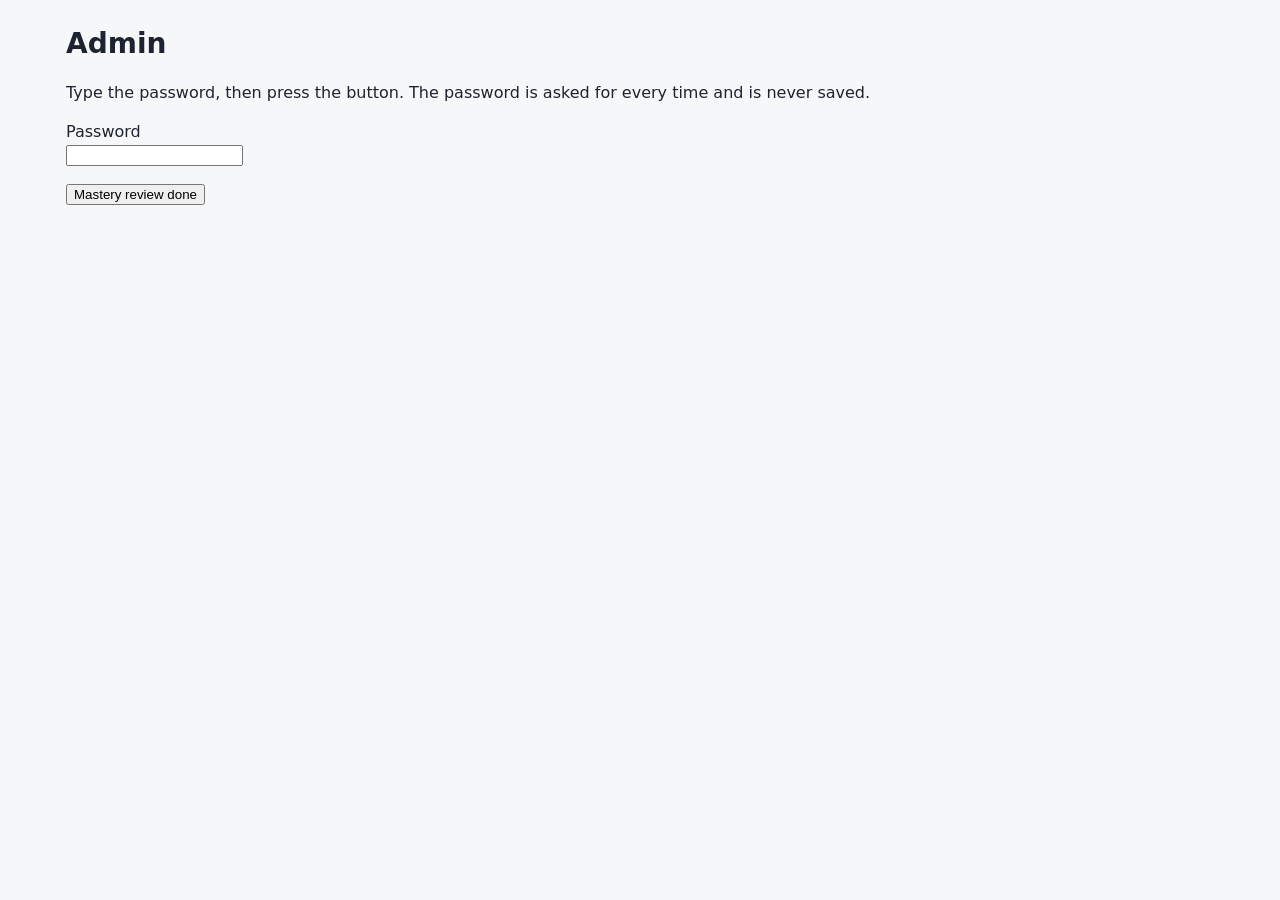
==== site/admin.html @ 5ad4c43c "Admin page slice 1: hidden /admin with Mastery review done button and Vercel helper (fake-GitHub tes" ====
<!doctype html>
<html lang="en">
<head>
<meta charset="utf-8">
<meta name="viewport" content="width=device-width, initial-scale=1">
<meta name="robots" content="noindex, nofollow">
<title>Admin</title>
<link rel="stylesheet" href="style.css">
</head>
<body>
<main>
  <header><h1>Admin</h1></header>
  <form id="admin-form" autocomplete="off">
    <p>Type the password, then press the button. The password is asked for every time and is never saved.</p>
    <p><label for="admin-password">Password</label><br>
    <input type="password" id="admin-password" autocomplete="current-password" required></p>
    <p><button type="submit" id="admin-review-done">Mastery review done</button></p>
    <p id="admin-status" role="status"></p>
  </form>
</main>
<script src="admin.js"></script>
</body>
</html>
---- site/style.css ----
:root {
  --bg: #f6f7f9; --card: #ffffff; --text: #1d2330; --muted: #646d7e; --line: #e2e5ea;
  --up: #1b8a4b; --down: #c0392b;
  --S: #f2b01e; --S-text: #3a2a00; --A: #2e9d5b; --B: #3b78d8; --C: #7d6fb0; --D: #c4564a;
  --warn-bg: #fff4d6; --bad-bg: #fde4e1;
  --m-main: #b7860b; --m-good: #1b8a4b; --m-average: #2f6fd0; --m-below: #7a6a99; --m-never: #7b8494;
}
@media (prefers-color-scheme: dark) {
  :root {
    --bg: #14171d; --card: #1c2029; --text: #e8ebf1; --muted: #9aa3b4; --line: #2c3240;
    --up: #4fc283; --down: #f0786b; --warn-bg: #43380f; --bad-bg: #4a1f1b;
    --m-main: #f2b01e; --m-good: #4fc283; --m-average: #6fa3f0; --m-below: #a597c9; --m-never: #8b94a5;
  }
}
* { box-sizing: border-box; }
body { margin: 0; background: var(--bg); color: var(--text);
  font: 16px/1.45 system-ui, -apple-system, "Segoe UI", Roboto, sans-serif; }
main { max-width: 1180px; margin: 0 auto; padding: 24px 16px 48px; }
h1 { margin: 0 0 12px; font-size: 28px; }
.facts { display: flex; flex-wrap: wrap; gap: 8px 32px; margin: 0 0 16px; }
.facts div { min-width: 120px; }
.facts dt { font-size: 12px; text-transform: uppercase; letter-spacing: .04em; color: var(--muted); }
.facts dd { margin: 0; font-size: 18px; font-weight: 600; }
.notice { margin: 0 0 12px; }
.notice:empty { display: none; }
.notice.warn, .notice.bad { padding: 10px 14px; border-radius: 8px; }
.notice.warn { background: var(--warn-bg); }
.notice.bad { background: var(--bad-bg); }
.notice.quiet { color: var(--muted); font-size: 14px; cursor: help; }
#mastery-review.warn, #mastery-review.bad { font-size: 14px; font-weight: 600; cursor: help; }
.tablewrap { overflow-x: auto; background: var(--card); border: 1px solid var(--line); border-radius: 10px; }
table { width: 100%; border-collapse: collapse; }
th, td { padding: 8px 9px; text-align: left; white-space: nowrap; }
th { font-size: 12px; text-transform: uppercase; letter-spacing: .04em; color: var(--muted);
  border-bottom: 1px solid var(--line); background: var(--card); position: sticky; top: 0; }
tbody tr + tr td { border-top: 1px solid var(--line); }
tbody tr:hover { background: color-mix(in srgb, var(--text) 5%, transparent); }
.num { text-align: right; font-variant-numeric: tabular-nums; }
.rank { color: var(--muted); }
.champ { font-weight: 600; }
.score { font-size: 20px; font-weight: 800; }
.up { color: var(--up); } .down { color: var(--down); }
.tier { display: inline-block; min-width: 38px; padding: 2px 10px; border-radius: 6px; text-align: center;
  font-weight: 800; color: #fff; }
.tier-S { background: var(--S); color: var(--S-text); } .tier-A { background: var(--A); }
.tier-B { background: var(--B); } .tier-C { background: var(--C); } .tier-D { background: var(--D); }
.foot { color: var(--muted); font-size: 13px; }
th[data-sort] { cursor: pointer; user-select: none; }
th[data-sort]:hover { color: var(--text); }
th[aria-sort="ascending"]::after { content: " \25B2"; font-size: 10px; }
th[aria-sort="descending"]::after { content: " \25BC"; font-size: 10px; }
.champbtn { all: unset; cursor: pointer; font-weight: 600; }
.champbtn:hover, .champbtn:focus-visible { text-decoration: underline; }
.champbtn::after { content: " \25B8"; color: var(--muted); font-size: 11px; }
.champbtn[aria-expanded="true"]::after { content: " \25BE"; }
.mastery { display: flex; justify-content: flex-end; gap: 2px; margin-top: 4px; cursor: help; }
.mastery i { width: 6px; height: 6px; border-radius: 50%; background: var(--line); }
.mastery i.on { background: currentColor; }
.mastery-main { color: var(--m-main); } .mastery-good { color: var(--m-good); }
.mastery-average { color: var(--m-average); } .mastery-below_average { color: var(--m-below); }
.mastery-never_played { color: var(--m-never); }
.sub { display: block; white-space: normal; min-width: 70px; font-size: 11px; font-weight: 400; color: var(--muted); }
.warnsign { color: #c77800; cursor: help; }
.sample-Low { color: var(--down); } .sample-Medium { color: var(--muted); } .sample-High { color: var(--up); }
tr.detail td { white-space: normal; background: color-mix(in srgb, var(--text) 3%, transparent); padding: 12px 16px 16px; }
.detailgrid { display: flex; flex-wrap: wrap; gap: 14px 40px; }
.detailgrid h3 { margin: 0 0 6px; font-size: 12px; text-transform: uppercase; letter-spacing: .04em; color: var(--muted); }
.detailgrid p { margin: 0 0 3px; }
.traits { display: flex; flex-wrap: wrap; gap: 6px; max-width: 520px; }
.trait { padding: 2px 9px; border-radius: 6px; font-size: 12px; border: 1px solid var(--line); background: var(--card); }
.trait b { font-weight: 700; }
.trait-low { opacity: .7; }
.trait-mid { border-color: color-mix(in srgb, var(--B) 55%, var(--line)); }
.trait-high { border-color: var(--B); background: color-mix(in srgb, var(--B) 14%, var(--card)); }
#notranked h2 { font-size: 16px; margin: 16px 0 6px; }
#notranked ul { margin: 0; padding-left: 20px; }
.tabs { display: flex; flex-wrap: wrap; gap: 4px; margin: 0 0 14px; border-bottom: 1px solid var(--line); }
.tabs button { all: unset; cursor: pointer; padding: 9px 18px; font-weight: 600; color: var(--muted);
  border-bottom: 3px solid transparent; margin-bottom: -1px; }
.tabs button:hover { color: var(--text); }
.tabs button:focus-visible { outline: 2px solid var(--B); outline-offset: -2px; border-radius: 6px; }
.tabs button[aria-selected="true"] { color: var(--text); border-bottom-color: var(--B); }
.tabpanel[hidden] { display: none; }
.intro { margin: 0 0 10px; color: var(--muted); font-size: 14px; max-width: 900px; }
.sectionhead { font-size: 18px; margin: 26px 0 4px; display: inline-block; cursor: help; }
#tip { position: fixed; z-index: 50; max-width: 340px; padding: 8px 11px; border-radius: 8px; font-size: 13px; line-height: 1.4;
  background: #1d2330; color: #f2f4f8; box-shadow: 0 4px 16px rgba(0, 0, 0, .3); pointer-events: none; white-space: normal; }
#tip[hidden] { display: none; }
@media (prefers-color-scheme: dark) { #tip { background: #e8ebf1; color: #1d2330; } }
th[data-tip], [data-tip] { cursor: help; }
th[data-sort][data-tip] { cursor: pointer; }
.nocard { display: inline-block; margin-left: 8px; padding: 1px 8px; border-radius: 10px; font-size: 11px; font-weight: 600;
  color: var(--muted); border: 1px dashed var(--muted); }
.kind { display: inline-block; padding: 2px 9px; border-radius: 6px; font-size: 12px; font-weight: 700; border: 1px solid var(--line); }
.kind-up { color: var(--B); border-color: var(--B); } .kind-new { color: var(--A); border-color: var(--A); }
.tipline { width: 300px; margin-top: 2px; font-weight: 400; }
td.skill { white-space: normal; min-width: 240px; max-width: 360px; font-size: 13px; }
.mastery-text { font-weight: 600; }
.mastery-text.mastery-main { color: var(--m-main); } .mastery-text.mastery-good { color: var(--m-good); }
.mastery-text.mastery-average { color: var(--m-average); } .mastery-text.mastery-below_average { color: var(--m-below); }
.mastery-text.mastery-never_played { color: var(--m-never); }
.patchmix { margin: 0 0 10px; font-size: 18px; font-weight: 600; cursor: help; display: inline-block; }
.chip { display: inline-block; margin-top: 3px; padding: 1px 8px; border-radius: 10px; font-size: 11px; font-weight: 700; white-space: nowrap;
  color: var(--B); background: color-mix(in srgb, var(--B) 14%, var(--card)); border: 1px solid color-mix(in srgb, var(--B) 45%, var(--line)); }
.box { display: inline-block; min-width: 64px; padding: 5px 12px; border-radius: 8px; text-align: center; font-size: 20px; font-weight: 800;
  font-variant-numeric: tabular-nums; }
:root { --p2: #1b8a4b; --p2t: #fff; --p1: #bfe6cf; --p1t: #0f4a29; --n0: #e6e9ee; --n0t: #3a4252; --n1: #f6c9c3; --n1t: #7a1f14; --n2: #c0392b; --n2t: #fff; }
@media (prefers-color-scheme: dark) { :root { --p2: #2e9d5b; --p1: #1f4a35; --p1t: #bfe6cf; --n0: #2c3240; --n0t: #c8cfdc; --n1: #5a2a25; --n1t: #f6c9c3; --n2: #c4564a; } }
.box-p2 { background: var(--p2); color: var(--p2t); } .box-p1 { background: var(--p1); color: var(--p1t); }
.box-0 { background: var(--n0); color: var(--n0t); }
.box-n1 { background: var(--n1); color: var(--n1t); } .box-n2 { background: var(--n2); color: var(--n2t); }
th.detail-col, td.detail-col { font-size: 12px; color: var(--muted); font-weight: 400; }
td.traitcell { white-space: normal; min-width: 240px; max-width: 340px; }
.traitscore { font-size: 16px; margin-right: 8px; vertical-align: top; }
.traits.compact { display: inline-flex; gap: 3px; max-width: 300px; vertical-align: top; }
.traits.compact .trait { padding: 0 6px; font-size: 11px; }
#tab-growth .sectionhead { display: block; }
@media (max-width: 700px) { h1 { font-size: 22px; } th, td { padding: 8px 8px; } .score { font-size: 17px; } }

/* Utopy picks: the last, quieter table on the Growth tab */
.utopy { margin-top: 8px; opacity: .85; }
.utopy .sectionhead { font-size: 15px; margin-top: 30px; margin-bottom: 0; }
.utopy table { font-size: 13px; }

/* Footer: the Riot legal notice, visible under every tab */
.sitefooter { margin-top: 40px; padding-top: 14px; border-top: 1px solid var(--line); color: var(--muted); font-size: 12px; }
.sitefooter p { margin: 0 0 6px; max-width: 900px; }
.sitefooter .about { font-size: 11px; }
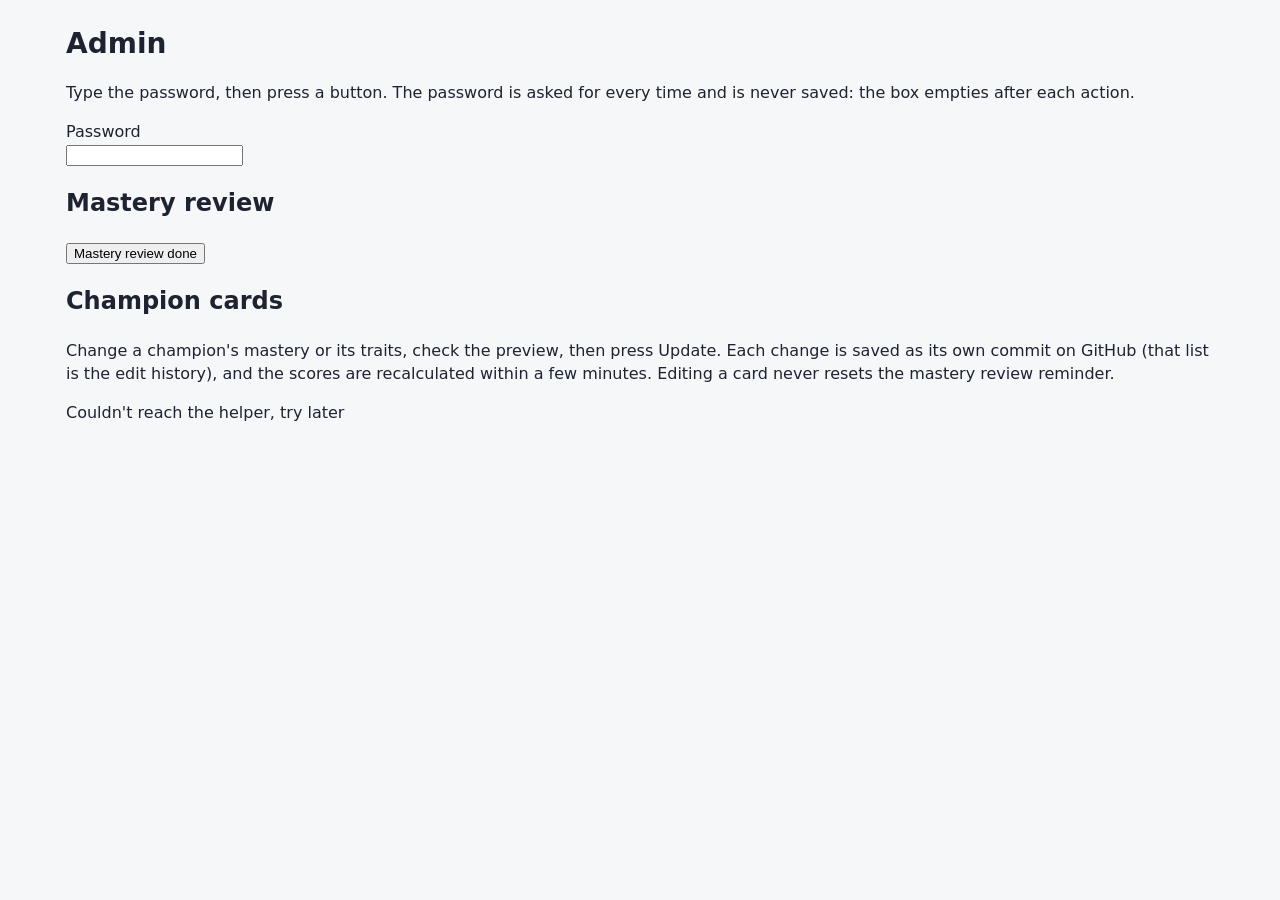
==== commit 8ff1cd0d: "Admin page slice 2 (brief v0.43): card editing with Comfort preview, one commit per edit, quick resc" ====
--- a/site/admin.html
+++ b/site/admin.html
@@ -6,18 +6,41 @@
 <meta name="robots" content="noindex, nofollow">
 <title>Admin</title>
 <link rel="stylesheet" href="style.css">
+<style>
+  .admin-card { border: 1px solid #8884; border-radius: 6px; padding: 10px 12px; margin: 10px 0; }
+  .admin-card h3 { margin: 0 0 6px; font-size: 1rem; }
+  .admin-card h3 small { font-weight: normal; opacity: .7; }
+  .admin-fields { display: flex; flex-wrap: wrap; gap: 8px 14px; }
+  .admin-fields label { display: flex; flex-direction: column; font-size: .8rem; }
+  .admin-fields select { font-size: .9rem; }
+  .admin-preview { margin: 8px 0 4px; font-size: .9rem; min-height: 1.2em; }
+  .admin-result { font-size: .9rem; margin: 4px 0 0; }
+  .admin-changed select.changed { outline: 2px solid #e0a000; }
+</style>
 </head>
 <body>
 <main>
   <header><h1>Admin</h1></header>
+  <p>Type the password, then press a button. The password is asked for every time and is never saved: the box
+  empties after each action.</p>
+  <p><label for="admin-password">Password</label><br>
+  <input type="password" id="admin-password" autocomplete="current-password"></p>
+
+  <h2>Mastery review</h2>
   <form id="admin-form" autocomplete="off">
-    <p>Type the password, then press the button. The password is asked for every time and is never saved.</p>
-    <p><label for="admin-password">Password</label><br>
-    <input type="password" id="admin-password" autocomplete="current-password" required></p>
     <p><button type="submit" id="admin-review-done">Mastery review done</button></p>
     <p id="admin-status" role="status"></p>
   </form>
+
+  <h2>Champion cards</h2>
+  <p>Change a champion's mastery or its traits, check the preview, then press Update. Each change is saved as its
+  own commit on GitHub (that list is the edit history), and the scores are recalculated within a few minutes.
+  Editing a card never resets the mastery review reminder.</p>
+  <p id="admin-cards-status" role="status">Loading the cards&hellip;</p>
+  <div id="admin-cards"></div>
 </main>
+<script src="settings.js"></script>
+<script src="comfort-preview.js"></script>
 <script src="admin.js"></script>
 </body>
 </html>
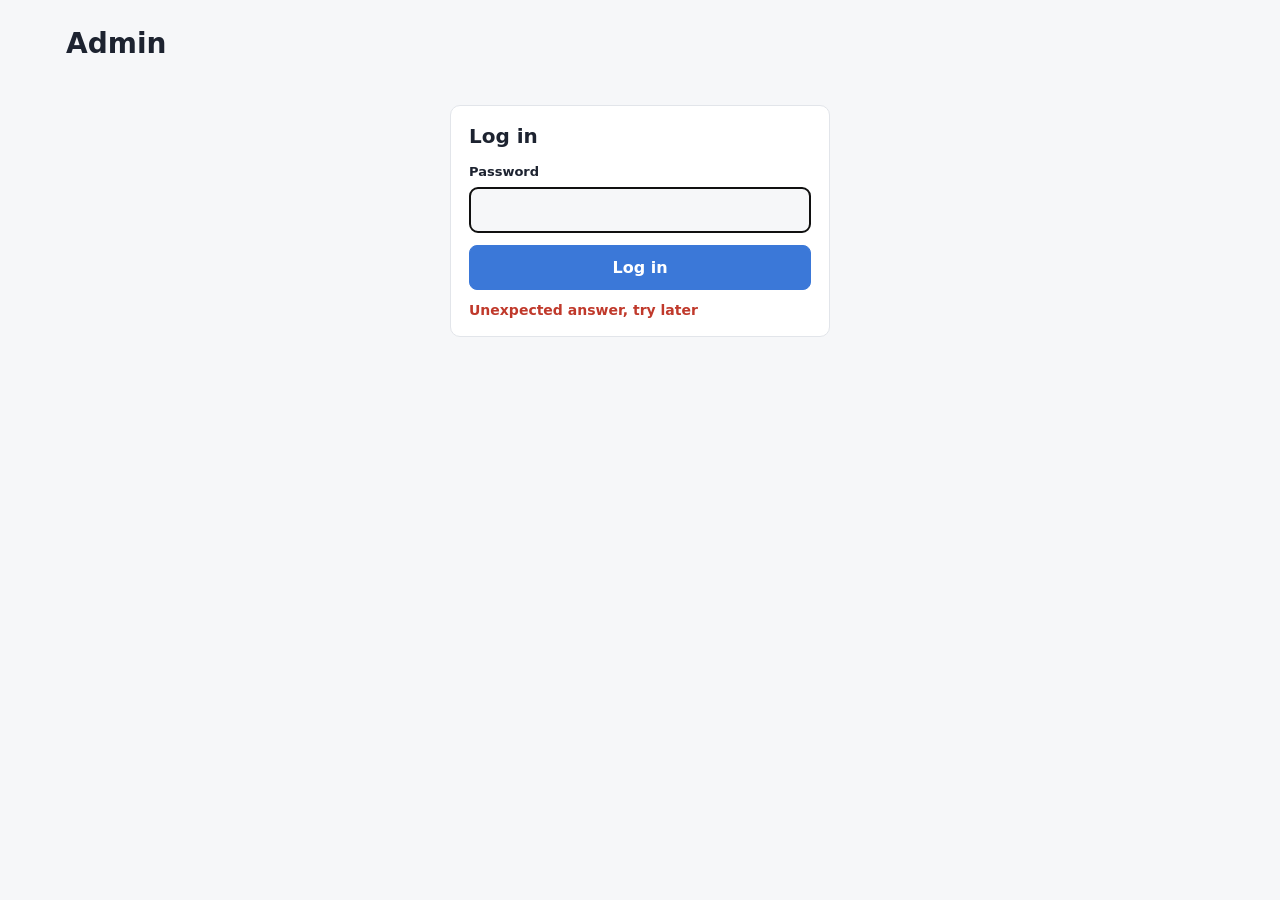
==== commit 7d1bb884: "v1.5: admin page redesign: login screen with a 30-day cookie, one table of all cards, Save all as on" ====
--- a/site/admin.html
+++ b/site/admin.html
@@ -7,37 +7,112 @@
 <title>Admin</title>
 <link rel="stylesheet" href="style.css">
 <style>
-  .admin-card { border: 1px solid #8884; border-radius: 6px; padding: 10px 12px; margin: 10px 0; }
-  .admin-card h3 { margin: 0 0 6px; font-size: 1rem; }
-  .admin-card h3 small { font-weight: normal; opacity: .7; }
-  .admin-fields { display: flex; flex-wrap: wrap; gap: 8px 14px; }
-  .admin-fields label { display: flex; flex-direction: column; font-size: .8rem; }
-  .admin-fields select { font-size: .9rem; }
-  .admin-preview { margin: 8px 0 4px; font-size: .9rem; min-height: 1.2em; }
-  .admin-result { font-size: .9rem; margin: 4px 0 0; }
-  .admin-changed select.changed { outline: 2px solid #e0a000; }
+  [hidden] { display: none !important; }
+  .adminhead { display: flex; flex-wrap: wrap; align-items: center; justify-content: space-between; gap: 8px 16px; margin-bottom: 10px; }
+  .adminhead h1 { margin: 0; }
+  .sessionbar { display: flex; align-items: center; gap: 10px; }
+  .okchip { padding: 2px 10px; border-radius: 10px; font-size: 12px; font-weight: 700; color: var(--up);
+    border: 1px solid var(--up); }
+  .btn { font: inherit; font-size: 14px; font-weight: 600; padding: 7px 16px; border-radius: 8px; cursor: pointer;
+    border: 1px solid var(--line); background: var(--card); color: var(--text); }
+  .btn:hover:not(:disabled) { border-color: var(--muted); }
+  .btn:disabled { opacity: .5; cursor: default; }
+  .btn.primary { background: var(--B); border-color: var(--B); color: #fff; }
+  .btn.small { padding: 3px 10px; font-size: 12px; }
+  .panel { background: var(--card); border: 1px solid var(--line); border-radius: 10px; padding: 16px 18px; margin: 0 0 16px; }
+  .loginbox { max-width: 380px; margin: 40px auto; }
+  .loginbox h2 { margin: 0 0 12px; font-size: 20px; }
+  .loginbox label { display: block; font-size: 13px; font-weight: 600; margin-bottom: 6px; }
+  .loginbox input[type=password] { width: 100%; box-sizing: border-box; font: inherit; font-size: 16px; padding: 10px 12px;
+    border-radius: 8px; border: 1px solid var(--line); background: var(--bg); color: var(--text); }
+  .loginbox .btn { width: 100%; margin-top: 12px; padding: 10px 16px; font-size: 16px; }
+  .adminerror { color: var(--down); font-weight: 600; font-size: 14px; margin: 10px 0 0; min-height: 1.2em; }
+  .adminerror.ok { color: var(--up); }
+  .adminbar { display: flex; flex-wrap: wrap; align-items: center; gap: 10px 14px; margin-bottom: 14px; }
+  .status { font-size: 14px; }
+  .changesbox { border-color: #e0a000; }
+  .changesbox h2 { margin: 0 0 8px; font-size: 16px; }
+  .changegroup { margin: 8px 0; }
+  .changegroup > b { font-size: 15px; }
+  .changegroup .comfortline { font-size: 13px; color: var(--muted); margin-left: 8px; }
+  .changegroup ul { margin: 4px 0 0; padding-left: 20px; font-size: 14px; }
+  .changegroup li { margin: 2px 0; }
+  .undo { all: unset; cursor: pointer; margin-left: 8px; color: var(--muted); font-weight: 700; }
+  .undo:hover { color: var(--down); }
+  .changeactions { display: flex; flex-wrap: wrap; gap: 8px; margin-top: 12px; align-items: center; }
+  .searchrow { display: flex; align-items: center; gap: 12px; margin: 0 0 10px; }
+  .searchrow input { font: inherit; padding: 7px 12px; border-radius: 8px; border: 1px solid var(--line);
+    background: var(--card); color: var(--text); min-width: 220px; }
+  #cards-table { min-width: 620px; }
+  #cards-table select { font: inherit; font-size: 14px; padding: 4px 6px; border-radius: 6px; border: 1px solid var(--line);
+    background: var(--bg); color: var(--text); }
+  #cards-table select.changed { outline: 2px solid #e0a000; }
+  #cards-table tr.rowchanged > td { background: color-mix(in srgb, #e0a000 9%, var(--card)); }
+  #cards-table td.champ small { display: block; font-weight: 400; font-size: 11px; color: var(--muted); }
+  .traitsbtn { all: unset; cursor: pointer; display: flex; flex-wrap: wrap; gap: 3px; align-items: center; }
+  .traitsbtn:focus-visible { outline: 2px solid var(--B); border-radius: 6px; }
+  .traitsbtn .trait { padding: 0 6px; font-size: 11px; }
+  .traitsbtn .more { font-size: 11px; color: var(--muted); margin-left: 4px; }
+  .traitgrid { display: grid; grid-template-columns: repeat(auto-fill, minmax(130px, 1fr)); gap: 8px 12px; padding: 6px 0; }
+  .traitgrid label { display: flex; flex-direction: column; font-size: 12px; color: var(--muted); gap: 3px; }
+  .comfortnow { font-weight: 700; }
+  .comfortchange { color: var(--muted); font-weight: 400; }
+  .comfortchange b { color: var(--text); }
 </style>
 </head>
 <body>
 <main>
-  <header><h1>Admin</h1></header>
-  <p>Type the password, then press a button. The password is asked for every time and is never saved: the box
-  empties after each action.</p>
-  <p><label for="admin-password">Password</label><br>
-  <input type="password" id="admin-password" autocomplete="current-password"></p>
+  <header class="adminhead">
+    <h1>Admin</h1>
+    <div class="sessionbar" id="session" hidden>
+      <span class="okchip">Logged in</span>
+      <button type="button" class="btn small" id="logout">Log out</button>
+    </div>
+  </header>
 
-  <h2>Mastery review</h2>
-  <form id="admin-form" autocomplete="off">
-    <p><button type="submit" id="admin-review-done">Mastery review done</button></p>
-    <p id="admin-status" role="status"></p>
-  </form>
+  <section class="panel loginbox" id="login-view" hidden>
+    <h2>Log in</h2>
+    <form id="login-form" autocomplete="on">
+      <label for="password">Password</label>
+      <input type="password" id="password" name="password" autocomplete="current-password" required>
+      <button type="submit" class="btn primary" id="login-button">Log in</button>
+      <p class="adminerror" id="login-error" role="alert"></p>
+    </form>
+  </section>
 
-  <h2>Champion cards</h2>
-  <p>Change a champion's mastery or its traits, check the preview, then press Update. Each change is saved as its
-  own commit on GitHub (that list is the edit history), and the scores are recalculated within a few minutes.
-  Editing a card never resets the mastery review reminder.</p>
-  <p id="admin-cards-status" role="status">Loading the cards&hellip;</p>
-  <div id="admin-cards"></div>
+  <div id="editor-view" hidden>
+    <div class="adminbar">
+      <button type="button" class="btn" id="review-done">Mastery review done</button>
+      <span class="status" id="review-status" role="status"></span>
+    </div>
+
+    <section class="panel changesbox" id="changes-box" hidden>
+      <h2 id="changes-title">Unsaved changes</h2>
+      <div id="changes-list"></div>
+      <p class="status" id="changes-trait-line"></p>
+      <div class="changeactions">
+        <button type="button" class="btn primary" id="save-all">Save all</button>
+        <button type="button" class="btn" id="discard-all">Discard all</button>
+        <button type="button" class="btn" id="reload-cards" hidden>Reload cards (drops your changes)</button>
+      </div>
+    </section>
+    <p class="status" id="save-status" role="status"></p>
+
+    <div class="searchrow">
+      <input type="search" id="search" placeholder="Find a champion&hellip;" aria-label="Find a champion" autocomplete="off">
+      <span class="status" id="cards-count"></span>
+    </div>
+    <div class="tablewrap">
+      <table id="cards-table">
+        <thead>
+          <tr><th>Champion</th><th>Mastery</th><th>Traits (tap to edit)</th><th class="num">Comfort</th></tr>
+        </thead>
+        <tbody></tbody>
+      </table>
+    </div>
+    <p class="intro">Change a mastery in its row, or tap the traits to change them. Edit as many champions as you like, then
+    press Save all: it makes one commit and one rescore. Editing a card never resets the mastery review reminder.</p>
+  </div>
 </main>
 <script src="settings.js"></script>
 <script src="comfort-preview.js"></script>
--- a/site/style.css
+++ b/site/style.css
@@ -126,3 +126,34 @@
 .sitefooter { margin-top: 40px; padding-top: 14px; border-top: 1px solid var(--line); color: var(--muted); font-size: 12px; }
 .sitefooter p { margin: 0 0 6px; max-width: 900px; }
 .sitefooter .about { font-size: 11px; }
+
+/* Utopy table (v1.3, v1.4) */
+#utopy-wrap { overflow-x: auto; }
+#utopy-table { table-layout: fixed; min-width: 760px; }
+#utopy-table .u-champ { width: 215px; }
+#utopy-table .u-score { width: 76px; text-align: center; }
+#utopy-table .u-skill { width: 250px; }
+.utopy-cell { position: relative; text-align: center; padding-left: 4px; padding-right: 4px; }
+.utopy-cell .tier { min-width: 3.4em; display: inline-block; text-align: center; }
+/* Your level now: a two-tone ring (dark inside, white outside) that shows on every tier color. */
+.utopy-now { box-shadow: 0 0 0 2px #14161a, 0 0 0 4px #ffffff; font-weight: 800; }
+.utopy-up { position: absolute; top: 2px; right: 3px; font-size: 13px; font-weight: 800; color: var(--up); cursor: help; line-height: 1; }
+.utopy-meta { display: block; white-space: normal; font-size: 11px; line-height: 1.7; }
+.utopy-meta .chip { margin-top: 0; }
+.skill-pos { color: var(--up); } .skill-neg { color: var(--down); }
+.skill-rest { font-size: 11px; color: var(--muted); font-weight: 400; }
+.utopy-grey, .utopy-grey td { color: var(--muted); background: transparent; }
+.legend { display: flex; align-items: center; flex-wrap: wrap; gap: 6px; margin: 6px 0 10px; font-size: 12px; color: var(--muted); }
+.legend .tier { min-width: 28px; padding: 1px 8px; cursor: help; }
+.legendtitle { margin-right: 2px; text-transform: uppercase; letter-spacing: .04em; font-size: 11px; }
+.legendnote { margin-left: 12px; }
+.utopy-mark { display: inline-block; padding: 0 6px; border-radius: 4px; background: var(--line); color: var(--text); box-shadow: 0 0 0 1px #14161a, 0 0 0 2px #fff; font-weight: 700; }
+.legendnote .utopy-up { position: static; display: inline; margin-right: 2px; }
+
+/* v1.4 tweaks: bigger champion names in the Utopy table, smaller labels under them; the Edit cards button */
+#utopy-table td.u-champ { font-size: 16px; font-weight: 700; }
+#utopy-table td.u-champ .sub, #utopy-table td.u-champ .utopy-meta { font-size: 10px; font-weight: 400; }
+#utopy-table td.u-champ .chip { font-size: 10px; padding: 0 6px; }
+.editbtn { display: inline-block; margin-left: 8px; padding: 2px 10px; border: 1px solid var(--line); border-radius: 6px;
+  font-size: 12px; font-weight: 600; color: var(--text); text-decoration: none; background: var(--card); white-space: nowrap; }
+.editbtn:hover { border-color: var(--muted); }
